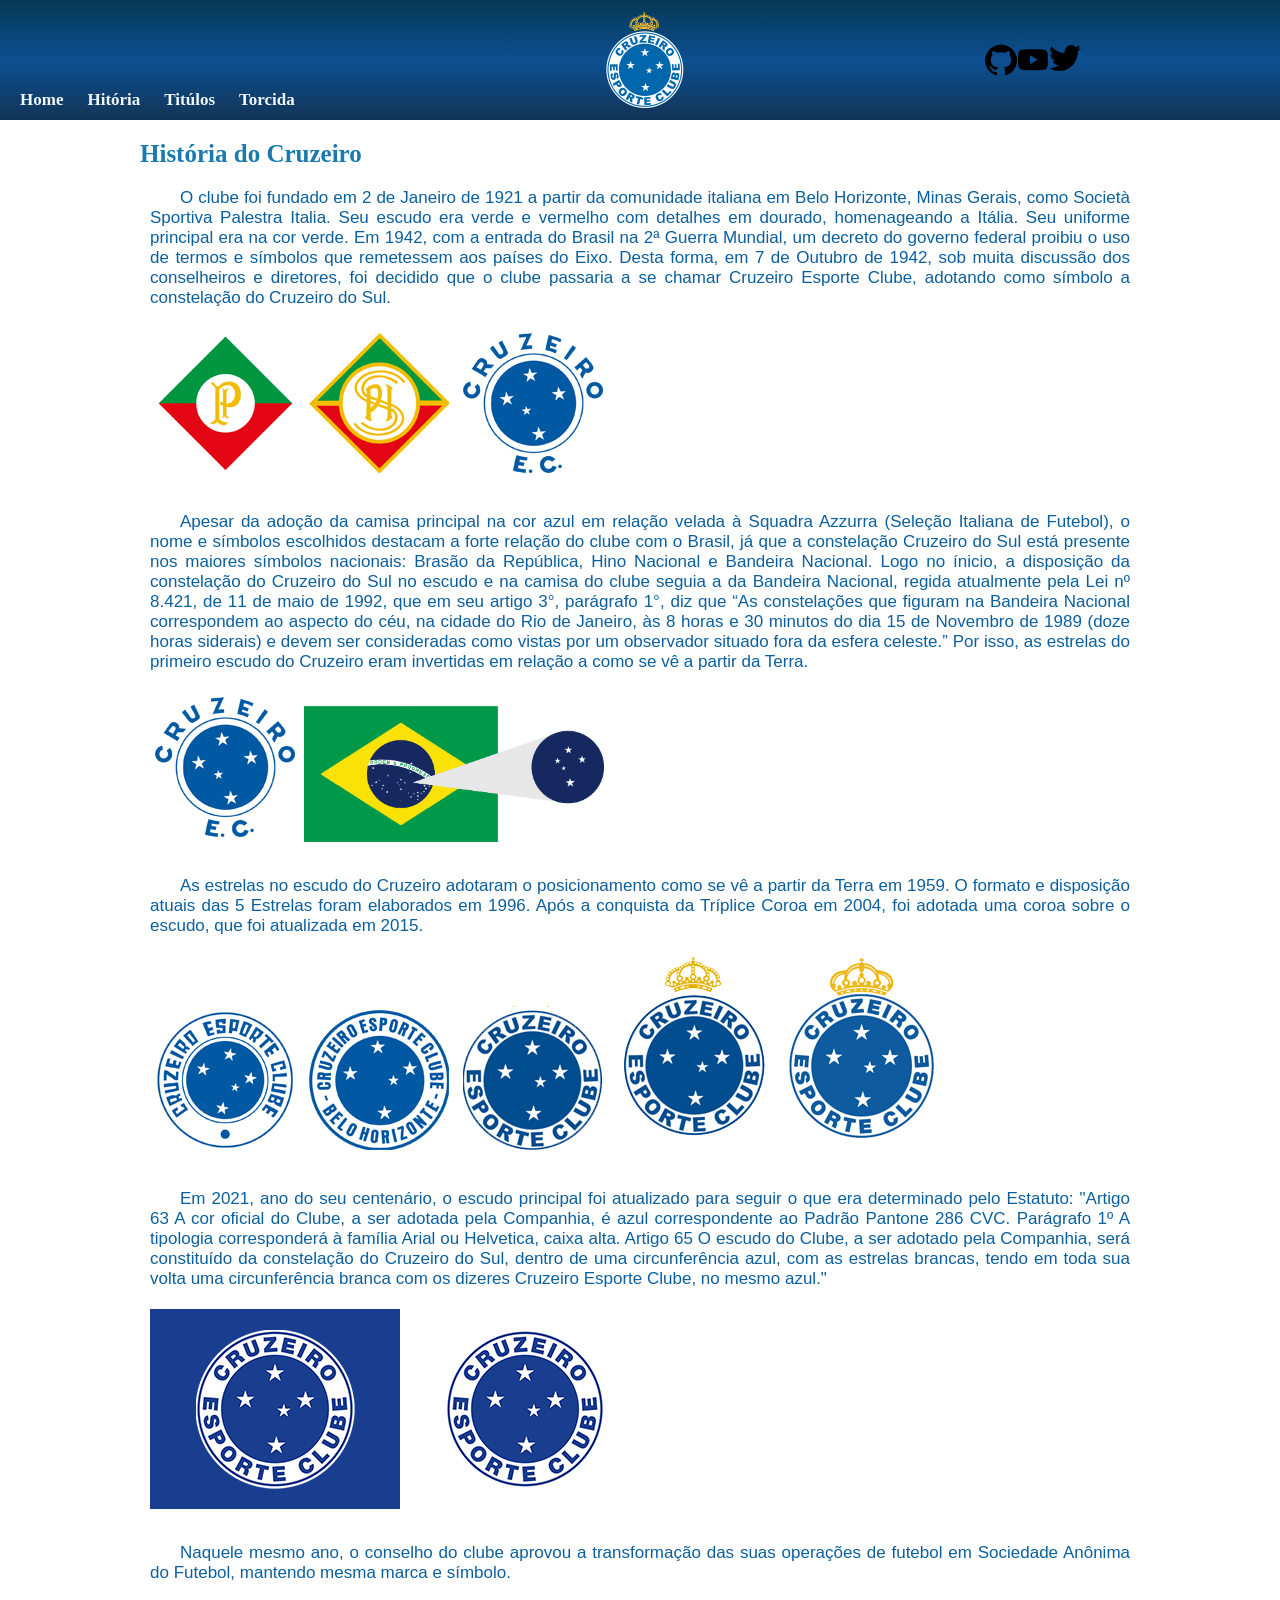
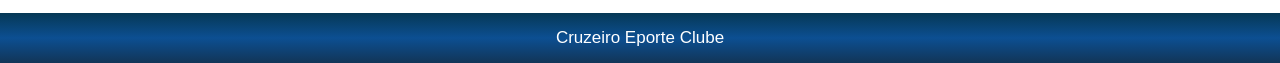
==== index.html @ 813f3934 "atualizado" ====
<!DOCTYPE html>
<html lang="pt-br">

<head>
    <meta charset="UTF-8">
    <meta http-equiv="X-UA-Compatible" content="IE=edge">
    <meta name="viewport" content="width=device-width, initial-scale=1.0">
    <link rel="stylesheet" href="home.css">
    <link rel="shortcut icon" href="favicon (2).ico" type="image/x-icon">
    <link rel="stylesheet" href="historia.css">
    <title>Cruzeiro</title>
</head>

<body>
    <header>
        <div class="pags">
            <nav>
                <a href="">Home</a>
                <a href="">Hitória</a>
                <a href="">Titúlos</a>
                <a href="">Torcida</a>
            </nav>
        </div>

        <div class="cru">
            <img src="cruzeiro.100.png" alt="">
        </div>
        <div class="logol">
            <img src="instagram.png" alt="">
            <img src="github.png" alt="">
            <img src="youtube.png" alt="">
            <a href="https://twitter.com/Cruzeiro" target="_blank"><img src="twitter (1).png" alt=""></a>
        </div>

    </header>
    <main>
        <article>
            <h1>
                História do Cruzeiro
            </h1>
            <p>
                O clube foi fundado em 2 de Janeiro de 1921 a partir da comunidade italiana em Belo Horizonte, Minas
                Gerais, como Società Sportiva Palestra Italia. Seu escudo era verde e vermelho com detalhes em dourado,
                homenageando a Itália. Seu uniforme principal era na cor verde.

                Em 1942, com a entrada do Brasil na 2ª Guerra Mundial, um decreto do governo federal proibiu o uso de
                termos e símbolos que remetessem aos países do Eixo. Desta forma, em 7 de Outubro de 1942, sob muita
                discussão dos conselheiros e diretores, foi decidido que o clube passaria a se chamar Cruzeiro Esporte
                Clube, adotando como símbolo a constelação do Cruzeiro do Sul.
            </p>

            <div id="cru">
                <img src="download (1).png" alt="Palestra">
                <img src="download (2).png" alt="palestra italia">
                <img src="download.png" alt="">
            </div>
            <p>
                Apesar da adoção da camisa principal na cor azul em relação velada à Squadra Azzurra (Seleção Italiana
                de Futebol), o nome e símbolos escolhidos destacam a forte relação do clube com o Brasil, já que a
                constelação Cruzeiro do Sul está presente nos maiores símbolos nacionais: Brasão da República, Hino
                Nacional e Bandeira Nacional.

                Logo no ínicio, a disposição da constelação do Cruzeiro do Sul no escudo e na camisa do clube seguia a
                da Bandeira Nacional, regida atualmente pela Lei nº 8.421, de 11 de maio de 1992, que em seu artigo 3°,
                parágrafo 1°, diz que “As constelações que figuram na Bandeira Nacional correspondem ao aspecto do céu,
                na cidade do Rio de Janeiro, às 8 horas e 30 minutos do dia 15 de Novembro de 1989 (doze horas siderais)
                e devem ser consideradas como vistas por um observador situado fora da esfera celeste.”

                Por isso, as estrelas do primeiro escudo do Cruzeiro eram invertidas em relação a como se vê a partir da
                Terra.
            </p>

            <div id="cru">
                <img src="download.png" alt="cruzeiro">
                <img width="300px" src="download (4).png" alt="cruzeiro">
            </div>

            <p>
                As estrelas no escudo do Cruzeiro adotaram o posicionamento como se vê a partir da Terra em 1959.

                O formato e disposição atuais das 5 Estrelas foram elaborados em 1996. Após a conquista da Tríplice
                Coroa em 2004, foi adotada uma coroa sobre o escudo, que foi atualizada em 2015.
            </p>

            <div id="cru">
                <img src="download (6).png" alt="cruzeiro">
                <img src="download (7).png" alt="cruzeiro">
                <img src="download (8).png" alt="cruzeiro">
                <img src="download (5).png" alt="cruzeiro">
                <img src="download (9).png" alt="cruzeiro">
            </div>

            <p>
                Em 2021, ano do seu centenário, o escudo principal foi atualizado para seguir o que era determinado pelo
                Estatuto:

                "Artigo 63
                A cor oficial do Clube, a ser adotada pela Companhia, é azul correspondente ao Padrão Pantone 286 CVC.

                Parágrafo 1º
                A tipologia corresponderá à família Arial ou Helvetica, caixa alta.

                Artigo 65
                O escudo do Clube, a ser adotado pela Companhia, será constituído da constelação do Cruzeiro do Sul,
                dentro de uma circunferência azul, com as estrelas brancas, tendo em toda sua volta uma circunferência
                branca com os dizeres Cruzeiro Esporte Clube, no mesmo azul."
            </p>

            <div id="cru">
                <img src="download (10).png" alt="cruzeiro">
            </div>


            <p>Naquele mesmo ano, o conselho do clube aprovou a transformação das suas operações de futebol em Sociedade
                Anônima do Futebol, mantendo mesma marca e símbolo.
            </p>
        </article>
    </main>
    <footer>
        <p><a href="https://www.cruzeiro.com.br/" target="_blank">Cruzeiro Eporte Clube</a></p>
    </footer>

</body>

</html>
---- historia.css ----
@charset "UTF-8";

* {
    margin: 0px;
    padding: 0px;
}
body {
    background-color: rgb(255, 255, 255);
    display: flex;
    flex-direction: column;
    min-height: 100%;

}
html {
    height: 100%;
    min-height: 100%;
}

#logo {
    display: flex;
    justify-content:center;
   
}
.cru {
    display: flex;
    justify-content: center;
}
     
    
header {
   background-image: linear-gradient(to bottom, rgb(6, 56, 85), rgb(12, 79, 146),rgb(18, 53, 87));
   padding: 10px;
   display: flex;
   justify-content: space-between;
  
    
}

.pags {
    display: flex;
    align-items: end;
}


.logol {
    margin-right: 15%;
    display: flex;
    align-items: center;   
    
}


nav > a {
    color: aliceblue;
    text-decoration: none;
    padding: 10px;
    font-weight: bold;
    border-radius: 5px;
    transition-duration: .5s;
    font-size: 17px;
    
    
    
    

    
} 
nav a:hover {
    background-color: rgba(41, 95, 177, 0.359);
   
   
    
}
main h1 {
    color:#1979b0;
    background-image: linear-gradient(to right, (rgb(25, 121, 176) ), transparent);
    font-size: 25px;
  
}
main {
    background-color: white;
    padding: 20px;
    margin: auto;
    min-width: 300px; 
    max-width:1000px;
}
main p {
    padding: 10px;
    text-indent: 30px;
    text-align: justify;
    font-family: Arial, Helvetica, sans-serif;
    font-size: 17px;
    color: rgb(12, 95, 158);
    margin-top:10px;

    
}
footer {
    background-image: linear-gradient(to bottom, rgb(6, 56, 85), rgb(12, 79, 146),rgb(18, 53, 87));
    color: white;
    text-align: center;
    padding: 15px;
    font-family: Arial, Helvetica, sans-serif;
    font-size: 17px;
    margin-top: auto;
}
footer a {
    color: white;
    text-decoration: none;
}
footer a:hover {
    background-color: #075481d4;
    padding: 5px;
    border-radius: 10px;
}
#cru {
    padding: 10px;
}
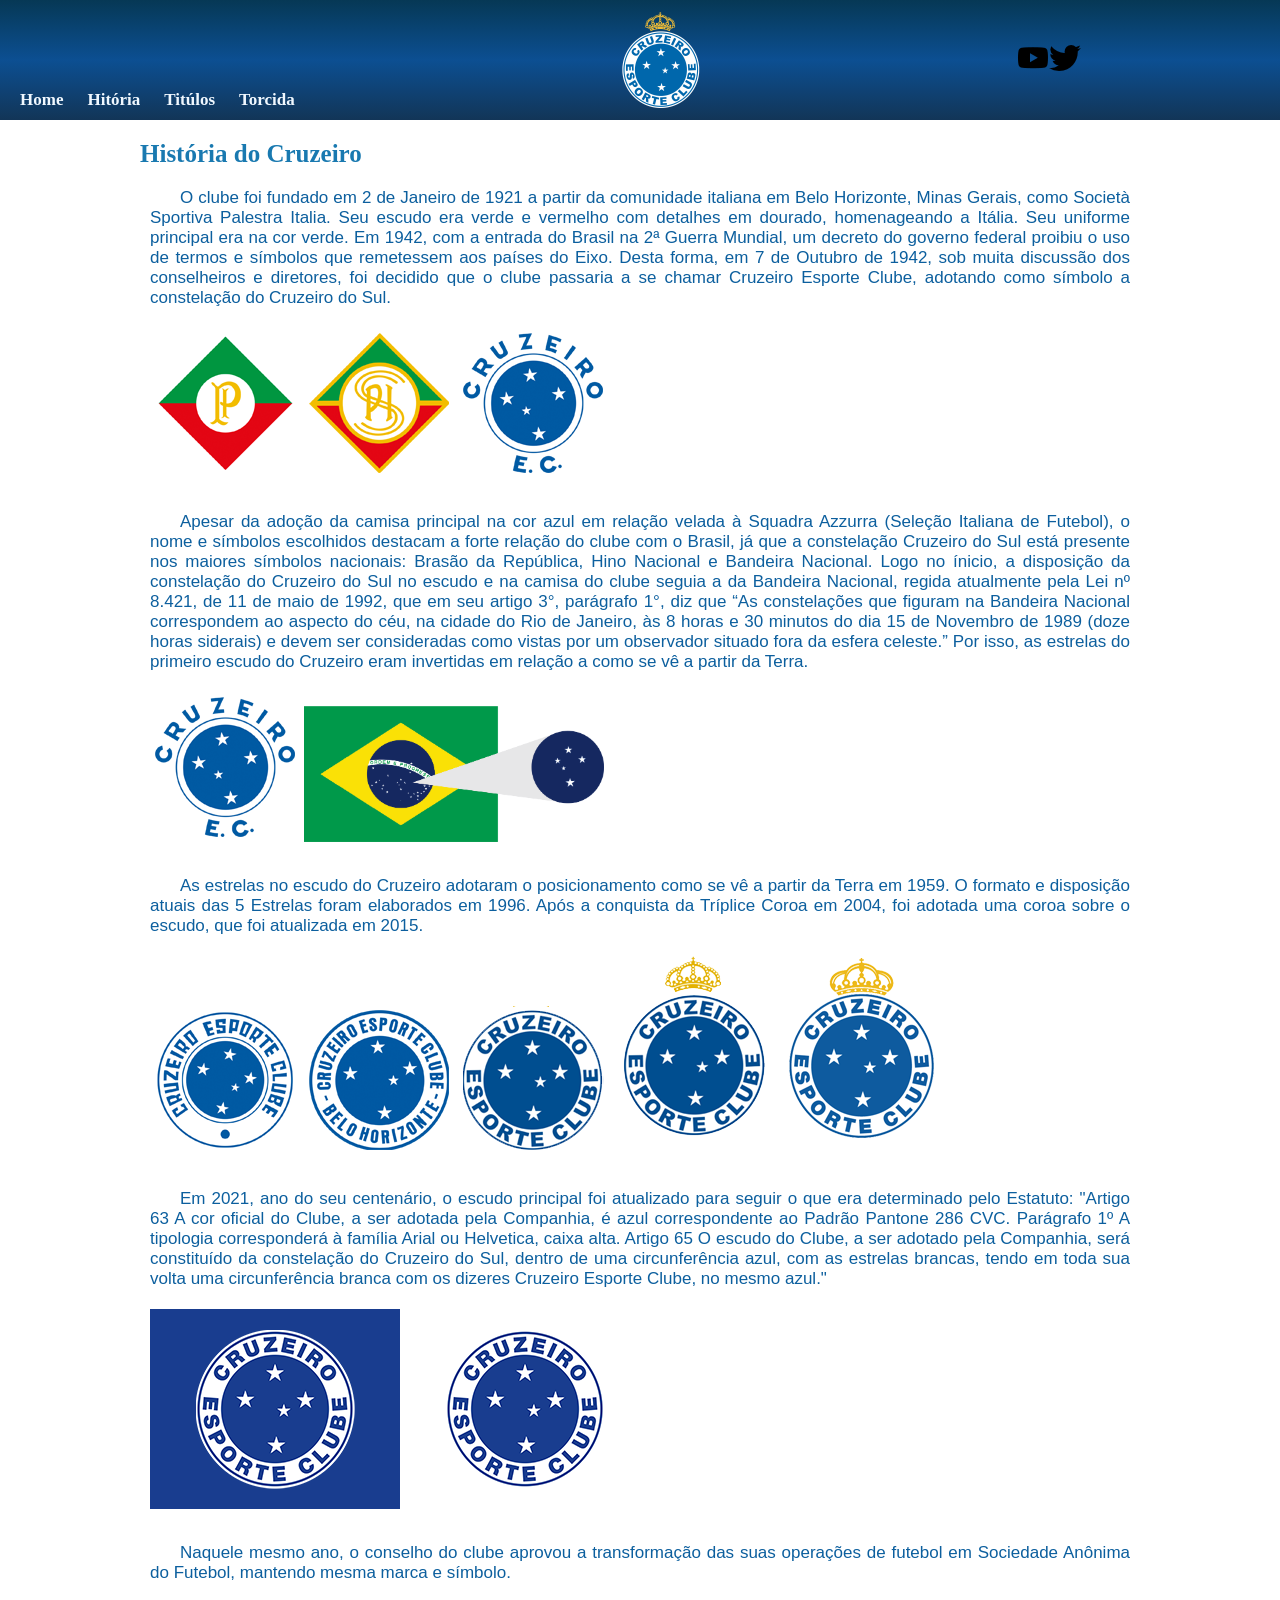
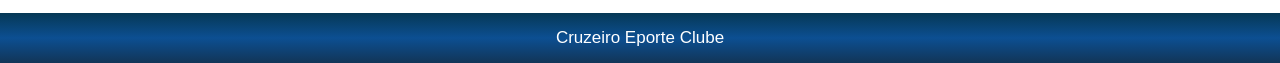
==== commit a6673a59: "atualizado" ====
--- a/index.html
+++ b/index.html
@@ -27,8 +27,7 @@
         </div>
         <div class="logol">
             <img src="instagram.png" alt="">
-            <img src="github.png" alt="">
-            <img src="youtube.png" alt="">
+            <a href="https://www.youtube.com/channel/UCqifkpdmE1z3VhfQoJzwpJQ" target="_blank"><img src="youtube.png" alt=""></a>
             <a href="https://twitter.com/Cruzeiro" target="_blank"><img src="twitter (1).png" alt=""></a>
         </div>
 
